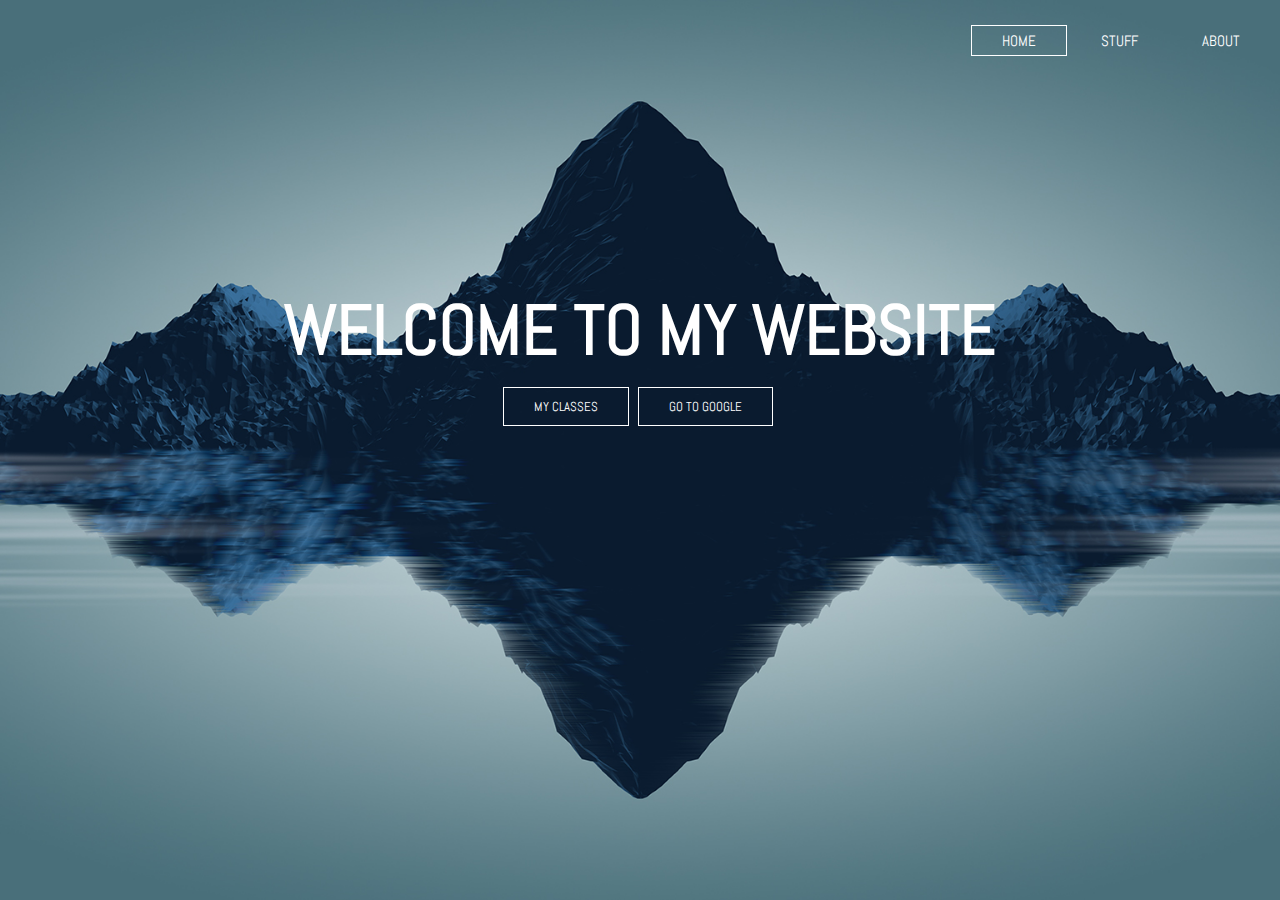
==== index.html @ f71a79ad "Added other pages" ====
<html>
	<head>
		<meta charset="utf-8">
		<meta name="viewport" content="width=device-width">
		<title>Isaac's Website | Home</title>
		<link href='https://fonts.googleapis.com/css?family=Abel' rel='stylesheet'>
		<link rel="stylesheet" href="style.css">
	</head>

	<body class="home">
		<header>
			<div class = "row">
				<ul class = "main-nav">
					<li class = "active"><a href = "index.html"> HOME </a></li>
					<li><a href = "stuff.html"> STUFF </a></li>
					<li><a href = "about.html"> ABOUT </a></li>
				</ul>
			</div>

			<div class="title">
				<h1>Welcome to my Website</h1>
					<div class="button">
						<a href="" class="btn btn-one">My Classes</a>
						<a href="https://www.google.com/" class="btn btn-two">Go to Google</a>
					</div>
			</div>
		</header>
	</body>

</html>
---- style.css ----
*{
    margin: 0;
    padding: 0;
}

header {
  height: 20px;
}

.main-nav {
    float: right;
    list-style: none;
    margin-top: 30px;
    margin-right: 10px;
}

.main-nav li {
    display: inline-block;
}

.main-nav li a {
    color: white;
    text-decoration: none;
    padding: 5px 30px;
    font-family: "Abel", sans-serif;
    font-size: 15px;
}

.main-nav .active a {
    border: 1px solid white;
}

.main-nav li a:hover {
    border: 1px solid white;
}

body {
  font-family: "Abel";
}

body.home {
  background-image: url(background.jpg);
  height: 100vh;
  background-size: cover;
  background-position: center;  
}

body.about {
  background-color: #50757e;  
}

body.stuff {
  background-color: #50757e;  
}

.row {
  margin: auto;
}

.title {
  margin-top: 60px;
  position: absolute;
  width: 100vw;
}

h1 {
  color: white;
  text-transform: uppercase;
  font-size: 70px;
  text-align: center;
  margin-top: 225px;
}

.button {
  margin-top: 20px;
  text-align: center;
}

.btn {
  border: 1px solid white;
  padding: 10px 30px;
  color: white;
  text-decoration: none;
  margin-right: 5px;
  font-size: 13px;
  text-transform: uppercase;
}

.btn-one {
  font-family: "Abel";
  text-align: center
}

.btn-one:hover {
  background-color: #50757e;
  transition: all 0.5s ease-in;
}

.btn-two {
  font-family: "Abel";
  text-align: center
}

.btn-two:hover {
  background-color: #50757e;
  transition: all 0.5s ease-in;
}
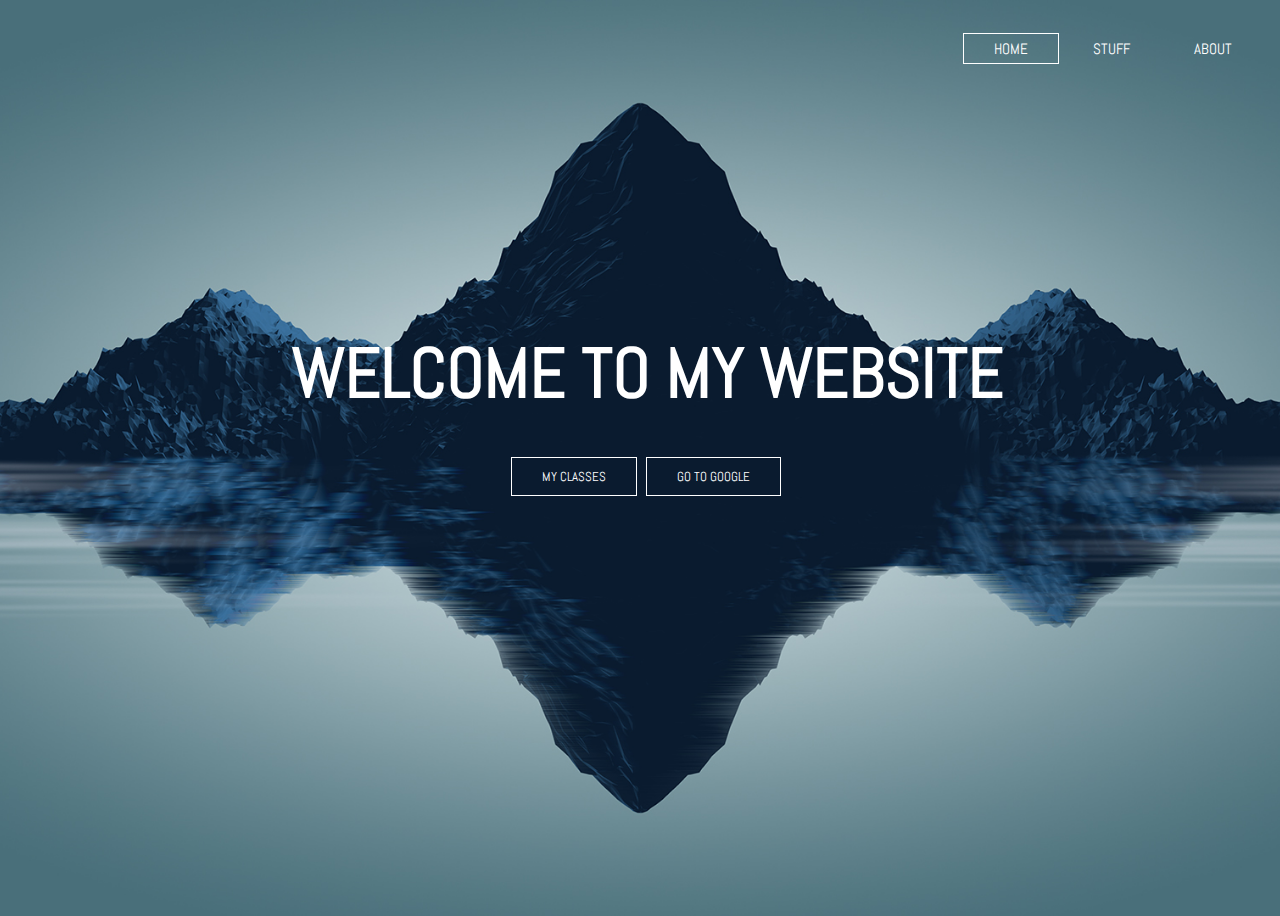
==== commit 762ff4e9: "Added about page" ====
--- a/index.html
+++ b/index.html
@@ -28,3 +28,4 @@
 	</body>
 
 </html>
+
--- a/style.css
+++ b/style.css
@@ -1,37 +1,33 @@
-*{
-    margin: 0;
-    padding: 0;
-}
-
+/* Home page */
 header {
   height: 20px;
 }
 
 .main-nav {
-    float: right;
-    list-style: none;
-    margin-top: 30px;
-    margin-right: 10px;
+  float: right;
+  list-style: none;
+  margin-top: 30px;
+  margin-right: 10px;
 }
 
 .main-nav li {
-    display: inline-block;
+  display: inline-block;
 }
 
 .main-nav li a {
-    color: white;
-    text-decoration: none;
-    padding: 5px 30px;
-    font-family: "Abel", sans-serif;
-    font-size: 15px;
+  color: white;
+  text-decoration: none;
+  padding: 5px 30px;
+  font-family: "Abel", sans-serif;
+  font-size: 15px;
 }
 
 .main-nav .active a {
-    border: 1px solid white;
+  border: 1px solid white;
 }
 
 .main-nav li a:hover {
-    border: 1px solid white;
+  border: 1px solid white;
 }
 
 body {
@@ -45,14 +41,6 @@
   background-position: center;  
 }
 
-body.about {
-  background-color: #50757e;  
-}
-
-body.stuff {
-  background-color: #50757e;  
-}
-
 .row {
   margin: auto;
 }
@@ -63,12 +51,12 @@
   width: 100vw;
 }
 
-h1 {
+.title h1{
   color: white;
   text-transform: uppercase;
   font-size: 70px;
   text-align: center;
-  margin-top: 225px;
+  margin-top: 260px;
 }
 
 .button {
@@ -105,3 +93,72 @@
   background-color: #50757e;
   transition: all 0.5s ease-in;
 }
+
+/* Stuff page */
+
+body.stuff {
+  background-color: #50757e;  
+}
+
+
+/* Style for the about page */
+
+body.about {
+  margin-bottom: 0;
+  padding: 0;
+  background-color: #50757e;  
+}
+
+.box{
+  width: 450px;
+  background: rgba(0, 0, 0, 0.4);
+  padding: 40px;
+  text-align: center;
+  margin: auto;
+  margin-top: 5%;
+  color: white;
+}
+
+.box-img{
+  border-radius: 50%;
+  width: 200px;
+  height: 200px;
+}
+
+.box h1{
+  font-size: 40px;
+  letter-spacing: 2px;
+  font-weight: 100;
+}
+
+.box h5{
+  font-size: 25px;
+  letter-spacing: 2px;
+  font-weight: 100;
+}
+
+.box p{
+  text-align: justify;
+}
+
+.box ul{
+  margin: 0;
+  padding: 0;
+}
+
+.box li{
+  display: inline-block;
+  margin: 6px;
+  list-style: none;
+}
+
+.box li a{
+  color: white;
+  text-decoration: none;
+  font-size: 30px;
+  transition: all ease-in-out 250ms;
+}
+
+.box li a:hover{
+  color: #b9b9b9;
+}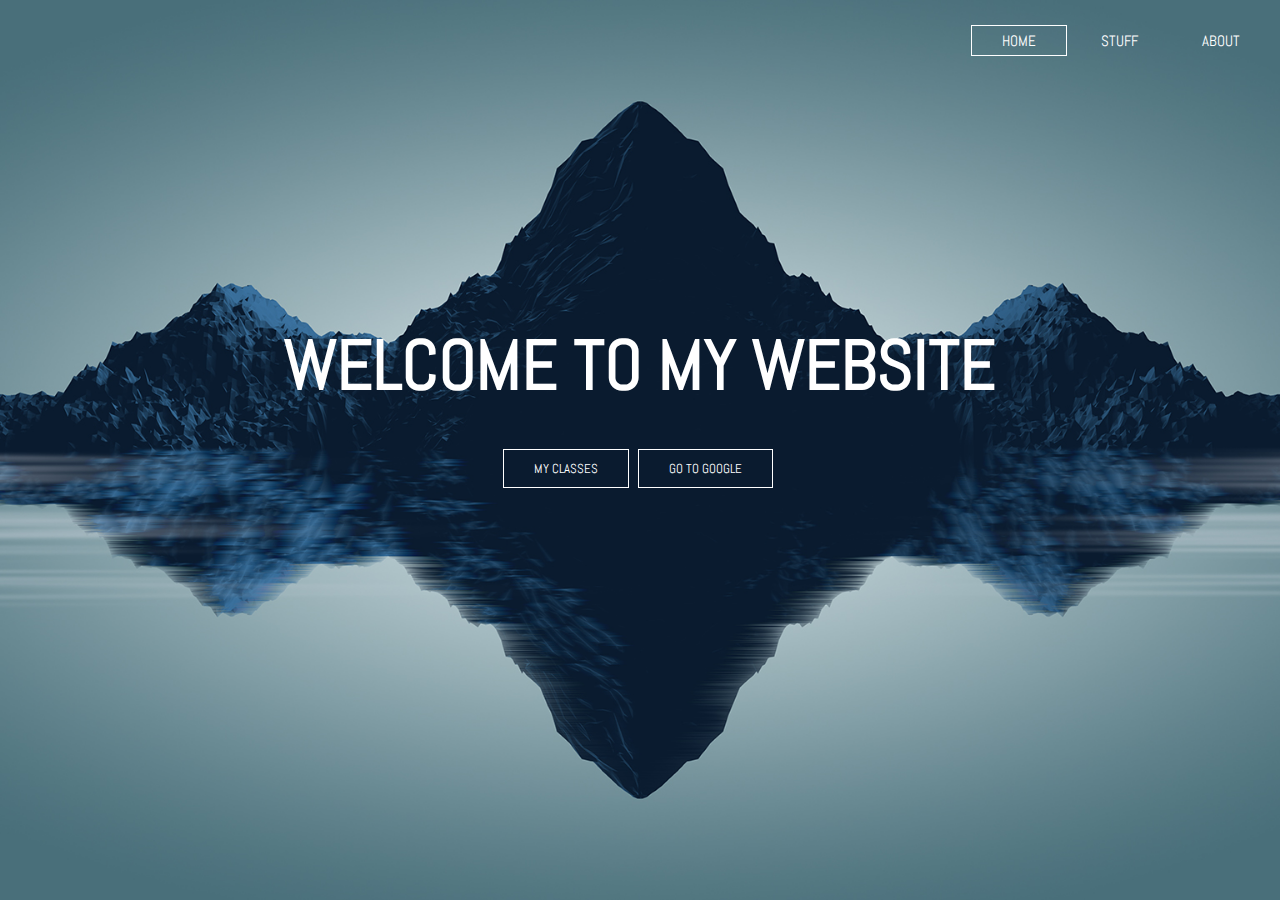
==== commit b2ac9b98: "Trying out responsive" ====
--- a/index.html
+++ b/index.html
@@ -1,7 +1,7 @@
 <html>
 	<head>
 		<meta charset="utf-8">
-		<meta name="viewport" content="width=device-width">
+		<meta name="viewport" content="width=device-width, initial-scale=1.0">
 		<title>Isaac's Website | Home</title>
 		<link href='https://fonts.googleapis.com/css?family=Abel' rel='stylesheet'>
 		<link rel="stylesheet" href="style.css">
--- a/style.css
+++ b/style.css
@@ -35,10 +35,11 @@
 }
 
 body.home {
-  background-image: url(background.jpg);
+  background-image: url(./images/background.jpg);
   height: 100vh;
   background-size: cover;
   background-position: center;  
+  margin: auto;
 }
 
 .row {
@@ -48,7 +49,7 @@
 .title {
   margin-top: 60px;
   position: absolute;
-  width: 100vw;
+  width: 100%;
 }
 
 .title h1{
@@ -129,16 +130,19 @@
   font-size: 40px;
   letter-spacing: 2px;
   font-weight: 100;
+  margin: 10px;
 }
 
 .box h5{
   font-size: 25px;
   letter-spacing: 2px;
   font-weight: 100;
+  margin: 5px;
 }
 
 .box p{
   text-align: justify;
+  margin: 10px;
 }
 
 .box ul{
@@ -161,4 +165,25 @@
 
 .box li a:hover{
   color: #b9b9b9;
-}+}
+
+/*Responsive styling*/
+
+@media (max-width:800px) {
+  .main-nav {
+    float: none;
+    list-style: none;
+    margin-top: 30px;
+    margin-right: 10px;
+  }
+  
+  .main-nav li {
+    display: inline-block;
+  }
+  
+  .title h1{
+    font-size: 50px;
+    margin-top: 120px;
+  }
+  
+}
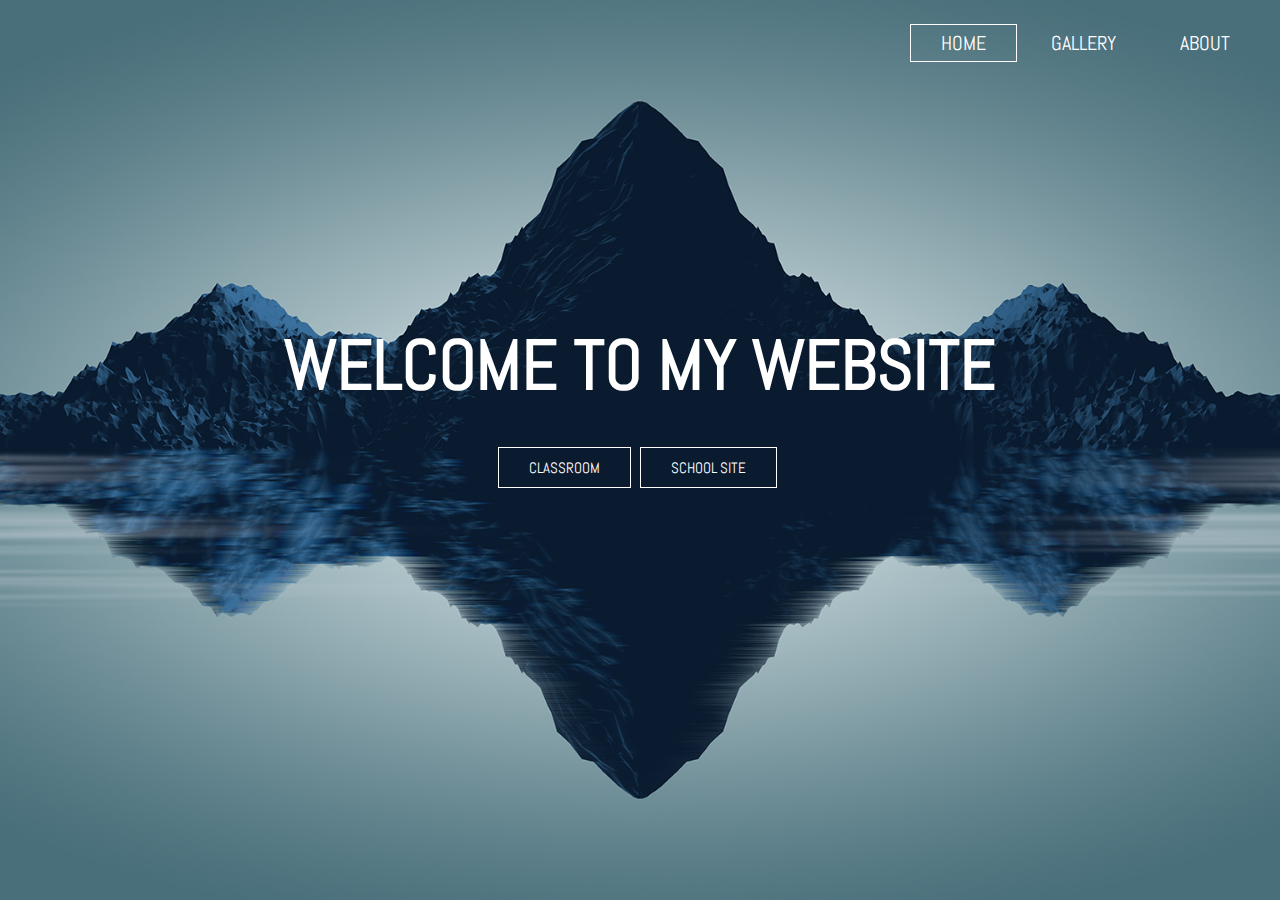
==== commit 261cbd97: "First draft" ====
--- a/index.html
+++ b/index.html
@@ -12,7 +12,7 @@
 			<div class = "row">
 				<ul class = "main-nav">
 					<li class = "active"><a href = "index.html"> HOME </a></li>
-					<li><a href = "stuff.html"> STUFF </a></li>
+					<li><a href = "stuff.html"> GALLERY </a></li>
 					<li><a href = "about.html"> ABOUT </a></li>
 				</ul>
 			</div>
@@ -20,8 +20,8 @@
 			<div class="title">
 				<h1>Welcome to my Website</h1>
 					<div class="button">
-						<a href="" class="btn btn-one">My Classes</a>
-						<a href="https://www.google.com/" class="btn btn-two">Go to Google</a>
+						<a href="https://classroom.google.com/u/0/c/NzAxMTYxMDQzN1pa" class="btn btn-one">Classroom</a>
+						<a href="https://www.redlandsusd.net/cvhs" class="btn btn-two">School Site</a>
 					</div>
 			</div>
 		</header>
--- a/style.css
+++ b/style.css
@@ -1,13 +1,13 @@
 /* Home page */
 header {
-  height: 20px;
+  height: 50px;
 }
 
 .main-nav {
   float: right;
   list-style: none;
   margin-top: 30px;
-  margin-right: 10px;
+  margin-right: 20px;
 }
 
 .main-nav li {
@@ -19,7 +19,7 @@
   text-decoration: none;
   padding: 5px 30px;
   font-family: "Abel", sans-serif;
-  font-size: 15px;
+  font-size: 20px;
 }
 
 .main-nav .active a {
@@ -49,7 +49,7 @@
 .title {
   margin-top: 60px;
   position: absolute;
-  width: 100%;
+  width: 100vw;
 }
 
 .title h1{
@@ -71,7 +71,7 @@
   color: white;
   text-decoration: none;
   margin-right: 5px;
-  font-size: 13px;
+  font-size: 15px;
   text-transform: uppercase;
 }
 
@@ -95,19 +95,63 @@
   transition: all 0.5s ease-in;
 }
 
-/* Stuff page */
+/* Gallery page */
 
 body.stuff {
-  background-color: #50757e;  
-}
-
+  background-color: #496f7a;
+  width: 100%;
+  margin: 0 auto;
+  text-align: center;
+}
+
+.stuff h1 {
+  color: white;
+  font-size: 50px;
+  text-align: center;
+  margin-top: 50px;
+}
+
+.stuff p {
+  color: white;
+  text-align: center;
+  font-size: 25px;
+}
+
+.stuff a {
+  color: white;
+}
+
+.stuff p a:hover {
+  color: black
+}
+
+div.gallery {
+  margin: 10px;
+  float: left;
+  width: 450px;
+}
+
+div.gallery img {
+  margin: 10px;
+  width: 100%;
+  height: auto;
+  -webkit-filter: grayscale(0%);
+}
+
+div .gallery img:hover {
+  filter: none;
+  -webkit-filter: grayscale(100%);
+  transition: all .5s ease-in-out;
+}
 
 /* Style for the about page */
 
 body.about {
   margin-bottom: 0;
   padding: 0;
-  background-color: #50757e;  
+  background-image: url(./images/background.jpg);
+  background-size: cover;
+  background-position: center;
 }
 
 .box{
@@ -141,6 +185,7 @@
 }
 
 .box p{
+  font-size: 20px;
   text-align: justify;
   margin: 10px;
 }
@@ -159,7 +204,7 @@
 .box li a{
   color: white;
   text-decoration: none;
-  font-size: 30px;
+  font-size: 40px;
   transition: all ease-in-out 250ms;
 }
 
@@ -183,7 +228,12 @@
   
   .title h1{
     font-size: 50px;
-    margin-top: 120px;
-  }
-  
-}
+    margin-top: 10px;
+  }
+  
+  .box {
+    margin-right: 100px;
+  }
+  
+}
+
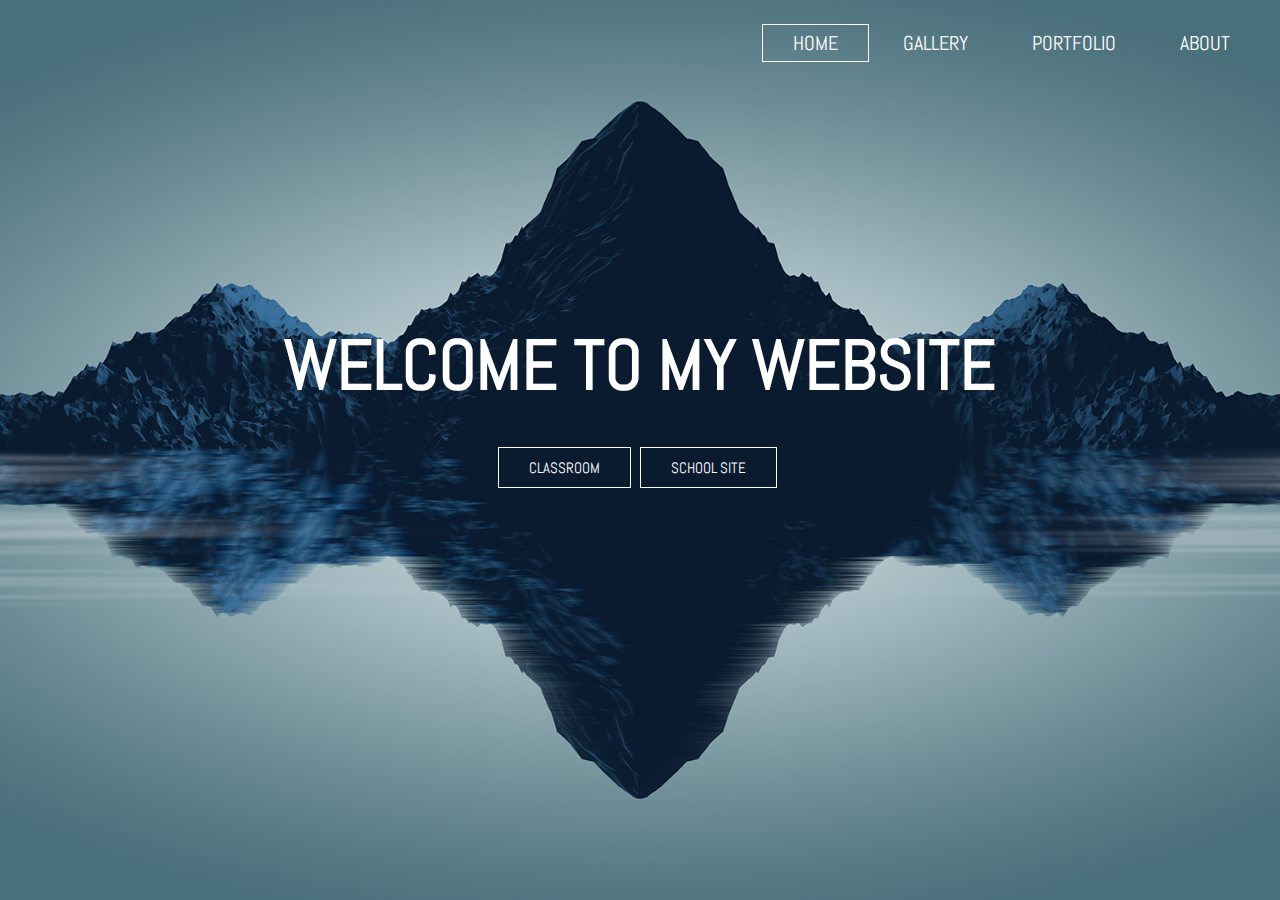
==== commit 93c5d43c: "Added Portfolio page" ====
--- a/index.html
+++ b/index.html
@@ -13,6 +13,7 @@
 				<ul class = "main-nav">
 					<li class = "active"><a href = "index.html"> HOME </a></li>
 					<li><a href = "stuff.html"> GALLERY </a></li>
+					<li><a href = "portfolio.html"> PORTFOLIO </a></li>
 					<li><a href = "about.html"> ABOUT </a></li>
 				</ul>
 			</div>
--- a/style.css
+++ b/style.css
@@ -95,7 +95,7 @@
   transition: all 0.5s ease-in;
 }
 
-/* Gallery page */
+/* Gallery page and portfolio page */
 
 body.stuff {
   background-color: #496f7a;
@@ -115,6 +115,7 @@
   color: white;
   text-align: center;
   font-size: 25px;
+  margin: 10px;
 }
 
 .stuff a {
@@ -128,11 +129,12 @@
 div.gallery {
   margin: 10px;
   float: left;
-  width: 450px;
+  width: 300px;
 }
 
 div.gallery img {
   margin: 10px;
+  margin-left: 60px;
   width: 100%;
   height: auto;
   -webkit-filter: grayscale(0%);
@@ -143,6 +145,7 @@
   -webkit-filter: grayscale(100%);
   transition: all .5s ease-in-out;
 }
+
 
 /* Style for the about page */
 
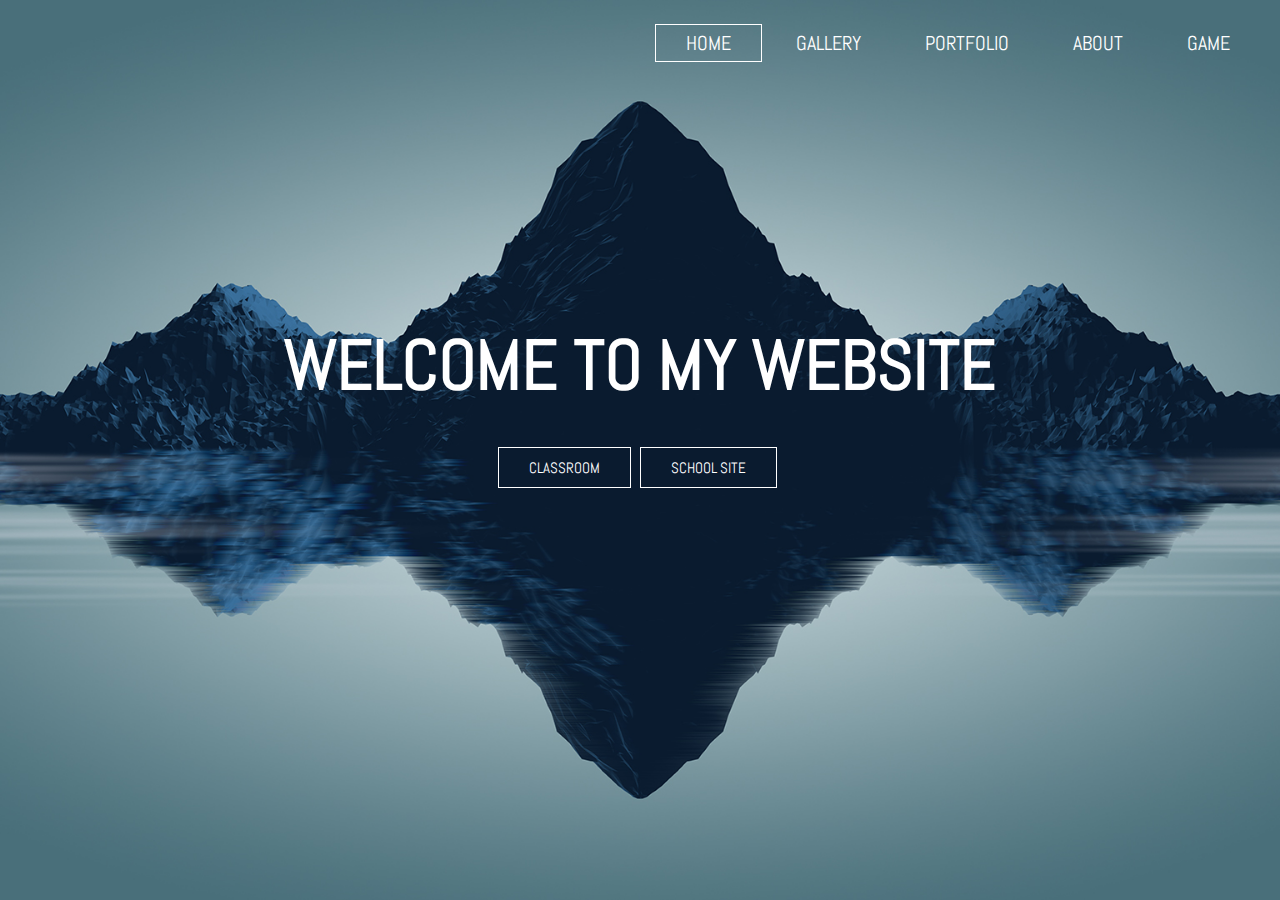
==== commit cef077dd: "Added early version of processing game" ====
--- a/index.html
+++ b/index.html
@@ -5,9 +5,10 @@
 		<title>Isaac's Website | Home</title>
 		<link href='https://fonts.googleapis.com/css?family=Abel' rel='stylesheet'>
 		<link rel="stylesheet" href="style.css">
+		<link rel="icon" href="favicon.png" type="image/icon">
 	</head>
 
-	<body class="home">
+	<body class="home"> <!--intro-->
 		<header>
 			<div class = "row">
 				<ul class = "main-nav">
@@ -15,15 +16,18 @@
 					<li><a href = "stuff.html"> GALLERY </a></li>
 					<li><a href = "portfolio.html"> PORTFOLIO </a></li>
 					<li><a href = "about.html"> ABOUT </a></li>
+					<li><a href = "game.html"> GAME </a></li>
 				</ul>
 			</div>
 
-			<div class="title">
-				<h1>Welcome to my Website</h1>
-					<div class="button">
-						<a href="https://classroom.google.com/u/0/c/NzAxMTYxMDQzN1pa" class="btn btn-one">Classroom</a>
-						<a href="https://www.redlandsusd.net/cvhs" class="btn btn-two">School Site</a>
-					</div>
+			<div class="title"> <!--inner-->
+				<div class="content">
+					<h1>Welcome to my Website</h1> <!--content-->
+						<div class="button"> <!--btn-->
+							<a href="https://classroom.google.com/u/0/c/NzAxMTYxMDQzN1pa" class="btn btn-one">Classroom</a>
+							<a href="https://www.redlandsusd.net/cvhs" class="btn btn-two">School Site</a>
+						</div>
+				</div>
 			</div>
 		</header>
 	</body>
--- a/style.css
+++ b/style.css
@@ -44,6 +44,7 @@
 
 .row {
   margin: auto;
+  text-align: center;
 }
 
 .title {
@@ -144,6 +145,39 @@
   filter: none;
   -webkit-filter: grayscale(100%);
   transition: all .5s ease-in-out;
+}
+
+/* Style for portfolio page */
+.container > div {
+    display: flex;
+    justify-content: center;
+    align-items: center;
+    font-size: 2em;
+    color: #ffeead;
+    position: relative;
+    display: inline-block;
+}
+
+.container > div > img {
+    width: 100%;
+    height: 100%;
+    object-fit: cover;
+}
+
+.container > div > p {
+    position: absolute;
+    width: 100%;
+    text-align: center;
+    bottom: -50px;
+    left: 0;  
+}
+
+.container {
+    display: grid;
+    grid-gap: 10px;
+    grid-template-columns: repeat(auto-fit, minmax(100px, 1fr));
+    grid-auto-rows: 250px;
+    margin: 50px;
 }
 
 
@@ -223,10 +257,15 @@
     list-style: none;
     margin-top: 30px;
     margin-right: 10px;
+    display: grid;
+    grid-gap: 20px;
+    grid-template-columns: auto;
+    justify-self: center;
   }
   
   .main-nav li {
     display: inline-block;
+    
   }
   
   .title h1{
@@ -239,4 +278,3 @@
   }
   
 }
-
